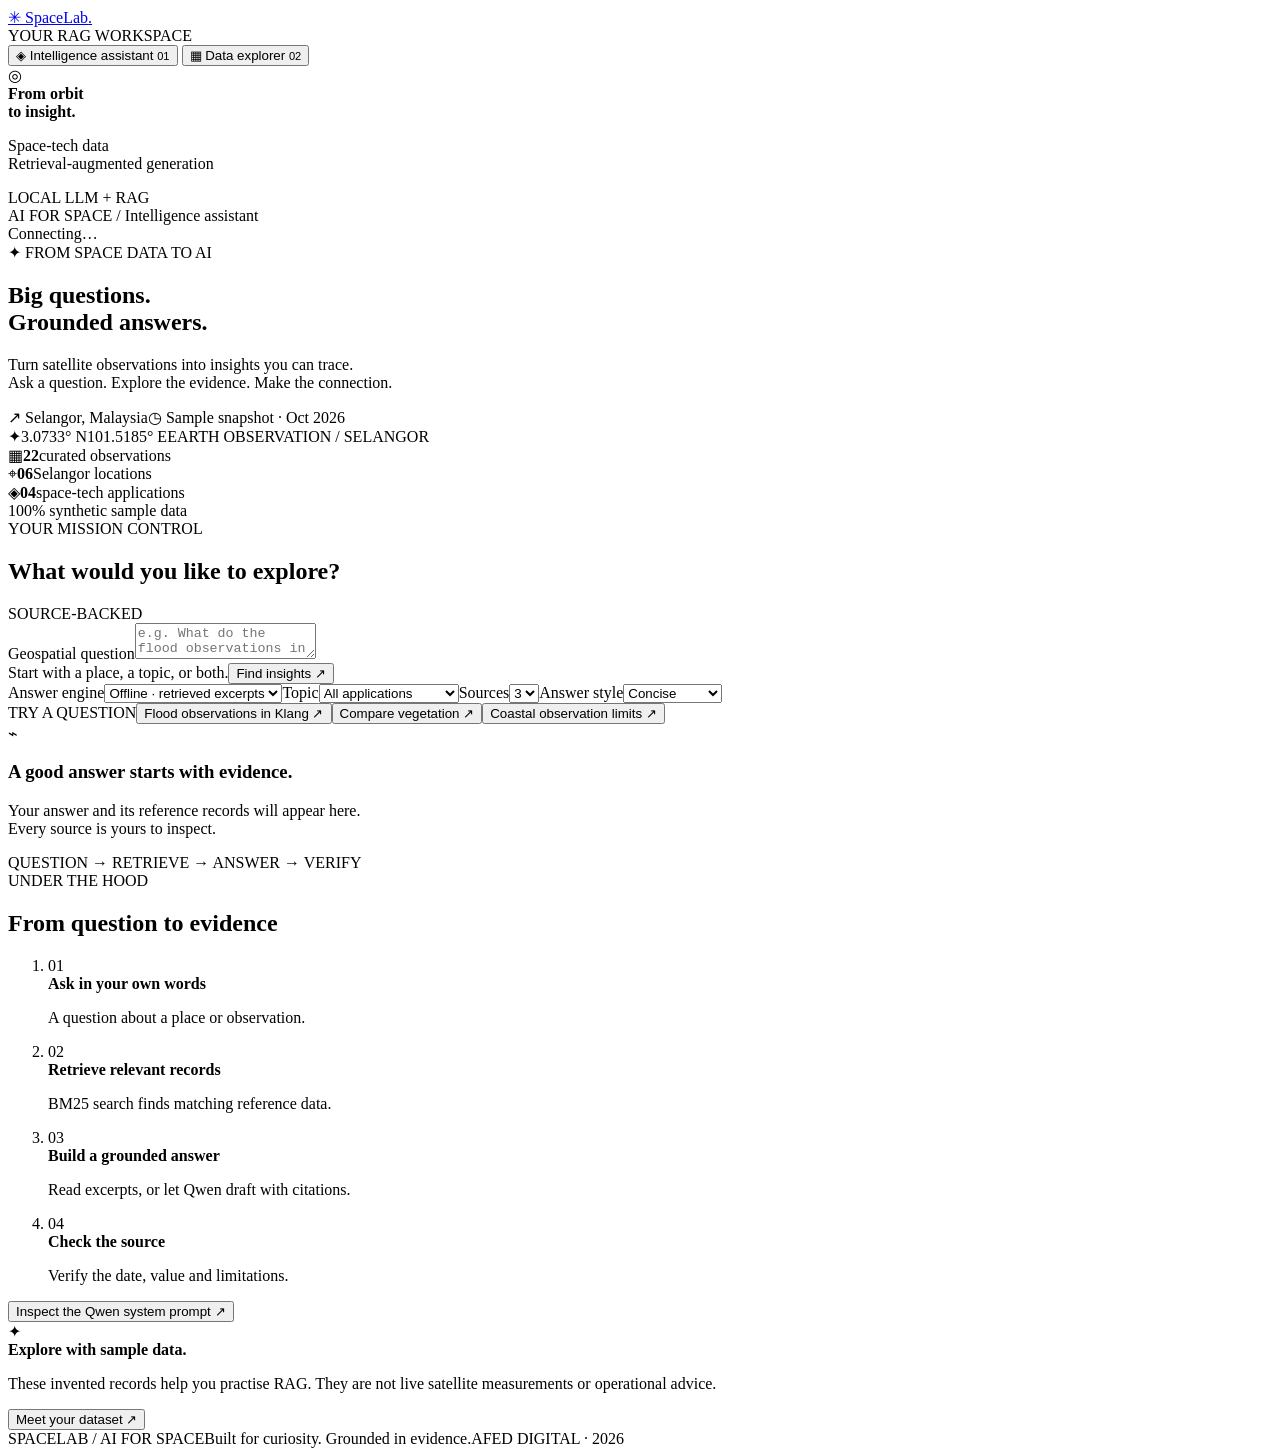
==== app/index.html @ c41305aa "refactor: remove workshop features from SpaceLab" ====
<!doctype html>
<html lang="en">
<head>
  <meta charset="utf-8"><meta name="viewport" content="width=device-width, initial-scale=1">
  <meta name="description" content="A space-tech geospatial intelligence RAG starter. Explore synthetic satellite records, retrieve evidence and build a source-backed answer.">
  <title>SpaceLab · From orbit to insight</title>
  <link rel="stylesheet" href="/styles.css"><script defer src="/app.js"></script>
</head>
<body>
  <aside class="sidebar">
    <a class="brand" href="/" aria-label="SpaceLab home"><span class="brand-mark">✳</span> SpaceLab<span class="brand-dot">.</span></a>
    <div class="workspace-label">YOUR RAG WORKSPACE</div>
    <nav aria-label="Workspace">
      <button class="nav-item active" data-view="assistant"><span>◈</span> Intelligence assistant <small>01</small></button>
      <button class="nav-item" data-view="explorer"><span>▦</span> Data explorer <small>02</small></button>
    </nav>
    <div class="sidebar-bottom"><div class="orbit-mini" aria-hidden="true">◎</div><strong>From orbit<br>to insight.</strong><p>Space-tech data<br>Retrieval-augmented generation</p><span class="tag">LOCAL LLM + RAG</span></div>
  </aside>
  <div class="main-shell">
    <header class="topbar"><span>AI FOR SPACE <span class="slash">/</span> <span id="breadcrumb">Intelligence assistant</span></span><div class="status"><span class="status-dot"></span><span id="connection">Connecting…</span></div></header>
    <main>
      <section id="view-assistant" class="view">
        <div class="hero">
          <div class="hero-copy"><div class="eyebrow"><span class="tiny-star">✦</span> FROM SPACE DATA TO AI</div><h1>Big questions.<br><span>Grounded answers.</span></h1><p>Turn satellite observations into insights you can trace.<br>Ask a question. Explore the evidence. Make the connection.</p><div class="hero-meta"><span>↗ Selangor, Malaysia</span><span>◷ Sample snapshot · Oct 2026</span></div></div>
          <div class="orbital-art" aria-hidden="true"><div class="orbit orbit-one"></div><div class="orbit orbit-two"></div><div class="planet"><div class="land land-one"></div><div class="land land-two"></div><div class="planet-grid"></div></div><span class="satellite">✦</span><span class="coordinate coord-one">3.0733° N</span><span class="coordinate coord-two">101.5185° E</span><span class="art-label">EARTH OBSERVATION / SELANGOR</span></div>
        </div>
        <div class="metrics"><div><span class="metric-icon">▦</span><strong class="record-count">22</strong><span>curated observations</span></div><div><span class="metric-icon">⌖</span><strong>06</strong><span>Selangor locations</span></div><div><span class="metric-icon">◈</span><strong>04</strong><span>space-tech applications</span></div><div><span class="synthetic-dot"></span><span>100% synthetic sample data</span></div></div>
        <div class="workbench">
          <div class="assistant-column"><section class="card ask-card"><div class="card-heading"><div><span class="eyebrow">YOUR MISSION CONTROL</span><h2>What would you like to explore?</h2></div><span class="tag pale">SOURCE-BACKED</span></div>
            <form id="question-form"><label for="question" class="sr-only">Geospatial question</label><textarea id="question" maxlength="1000" minlength="3" required placeholder="e.g. What do the flood observations in Klang show?"></textarea><div class="composer-footer"><span>Start with a place, a topic, or both.</span><button type="submit" class="primary" id="ask-button">Find insights <span>↗</span></button></div>
            <div class="settings"><label>Answer engine<select id="engine"><option value="offline">Offline · retrieved excerpts</option><option value="qwen">Qwen · local Ollama</option></select></label><label>Topic<select id="topic"><option value="all">All applications</option><option value="flood">Flood monitoring</option><option value="vegetation">Vegetation</option><option value="land-use">Land-use change</option><option value="coastal">Coastal observation</option></select></label><label>Sources<select id="source-count"><option>1</option><option selected>3</option><option>6</option></select></label><label>Answer style<select id="style"><option value="concise">Concise</option><option value="briefing">Field briefing</option></select></label></div></form>
            <div class="suggestions"><span>TRY A QUESTION</span><button data-query="What do the flood observations in Klang show?">Flood observations in Klang ↗</button><button data-query="Compare vegetation in Hulu Langat and Shah Alam.">Compare vegetation ↗</button><button data-query="What are the limitations of coastal observations?">Coastal observation limits ↗</button></div>
          </section>
          <section id="answer-panel" class="card answer-card" aria-live="polite"><div class="empty-answer"><span class="empty-icon">⌁</span><h3>A good answer starts with evidence.</h3><p>Your answer and its reference records will appear here.<br>Every source is yours to inspect.</p><span class="text-badge">QUESTION → RETRIEVE → ANSWER → VERIFY</span></div></section>
          </div>
          <aside class="right-column"><section class="card pipeline-card"><span class="eyebrow">UNDER THE HOOD</span><h2>From question to evidence</h2><ol class="pipeline"><li><span>01</span><div><strong>Ask in your own words</strong><p>A question about a place or observation.</p></div></li><li><span>02</span><div><strong>Retrieve relevant records</strong><p>BM25 search finds matching reference data.</p></div></li><li><span>03</span><div><strong>Build a grounded answer</strong><p>Read excerpts, or let Qwen draft with citations.</p></div></li><li><span>04</span><div><strong>Check the source</strong><p>Verify the date, value and limitations.</p></div></li></ol><button class="text-button" id="show-prompt">Inspect the Qwen system prompt ↗</button><pre id="prompt-content" hidden></pre></section><section class="dataset-note"><span>✦</span><div><strong>Explore with sample data.</strong><p>These invented records help you practise RAG. They are not live satellite measurements or operational advice.</p><button class="text-button" data-go="explorer">Meet your dataset ↗</button></div></section></aside>
        </div>
      </section>
      <section id="view-explorer" class="view" hidden><div class="page-title"><span class="eyebrow">KNOW YOUR EVIDENCE</span><h1>Explore the dataset.</h1><p>22 invented observations. Six places. Four ways to see our planet.</p></div><div class="toolbar"><label>Find records<input id="data-search" type="search" placeholder="Search places, sensors or themes"></label><label>Application<select id="data-theme"><option value="all">All applications</option><option value="flood">Flood</option><option value="vegetation">Vegetation</option><option value="land-use">Land-use</option><option value="coastal">Coastal</option></select></label><div class="download-links"><a href="/sample-data/observations.csv" download>CSV ↓</a><a href="/sample-data/observations.json" download>JSON ↓</a><a href="/sample-data/observations.geojson" download>GeoJSON ↓</a></div></div><div class="explorer-layout"><section class="card location-plot"><h2>Where the records live</h2><p>Schematic coordinate plot · no basemap · north is up</p><svg id="location-map" viewBox="0 0 500 480" role="img" aria-label="Schematic plot of six Selangor sample locations"></svg><p>Coordinates are approximate place references. All observations and measurement values are fictional.</p></section><section><div id="record-summary" class="muted" aria-live="polite"></div><div id="records-list" class="records-list"></div></section></div></section>
      <footer><span>SPACELAB / AI FOR SPACE</span><span>Built for curiosity. Grounded in evidence.</span><span>AFED DIGITAL · 2026</span></footer>
    </main>
  </div>
</body>
</html>
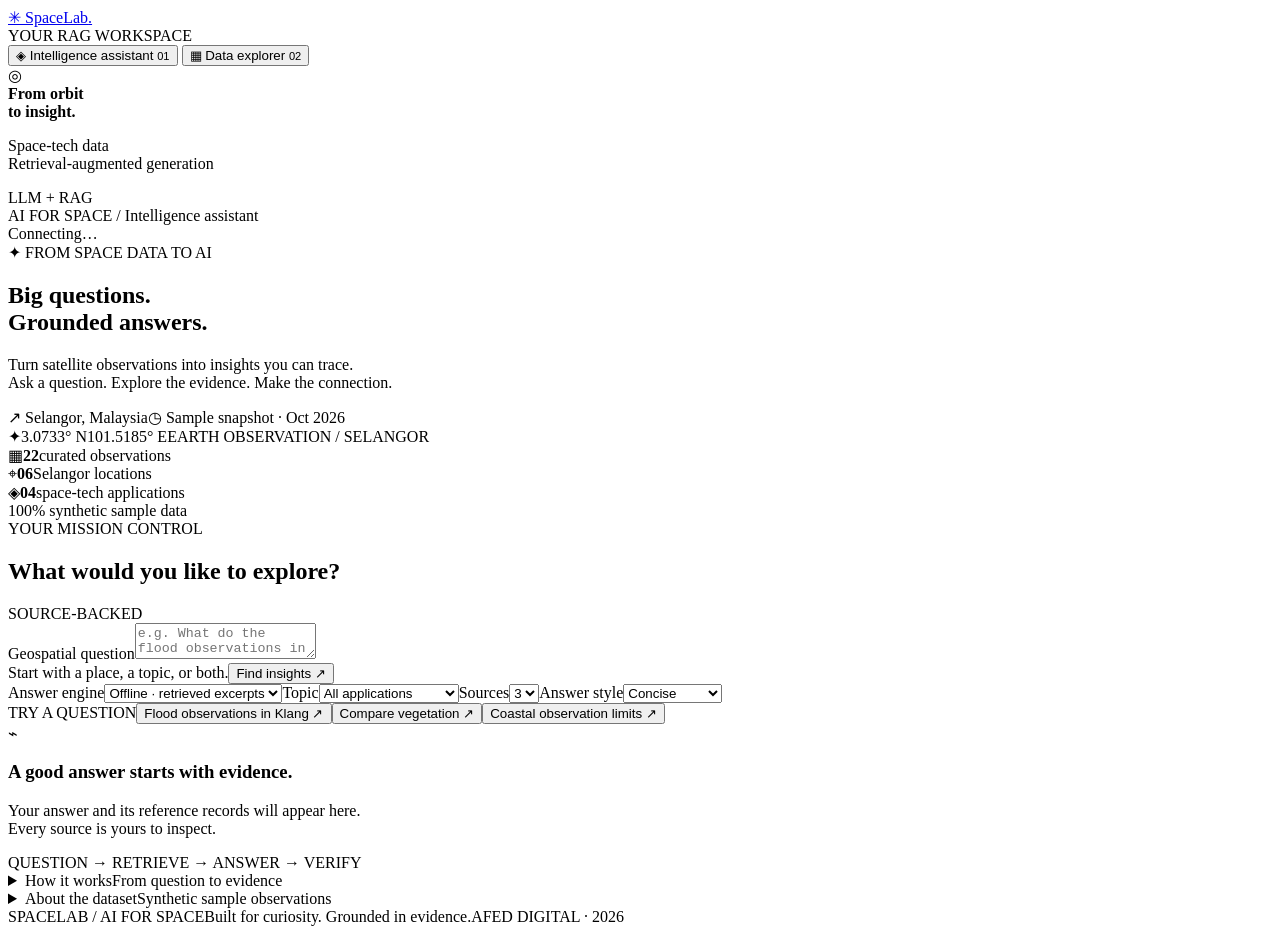
==== commit 98777e5b: "feat(ui): emphasize answers above clarification and references" ====
--- a/app/index.html
+++ b/app/index.html
@@ -14,7 +14,7 @@
       <button class="nav-item active" data-view="assistant"><span>◈</span> Intelligence assistant <small>01</small></button>
       <button class="nav-item" data-view="explorer"><span>▦</span> Data explorer <small>02</small></button>
     </nav>
-    <div class="sidebar-bottom"><div class="orbit-mini" aria-hidden="true">◎</div><strong>From orbit<br>to insight.</strong><p>Space-tech data<br>Retrieval-augmented generation</p><span class="tag">LOCAL LLM + RAG</span></div>
+    <div class="sidebar-bottom"><div class="orbit-mini" aria-hidden="true">◎</div><strong>From orbit<br>to insight.</strong><p>Space-tech data<br>Retrieval-augmented generation</p><span class="tag">LLM + RAG</span></div>
   </aside>
   <div class="main-shell">
     <header class="topbar"><span>AI FOR SPACE <span class="slash">/</span> <span id="breadcrumb">Intelligence assistant</span></span><div class="status"><span class="status-dot"></span><span id="connection">Connecting…</span></div></header>
@@ -28,12 +28,22 @@
         <div class="workbench">
           <div class="assistant-column"><section class="card ask-card"><div class="card-heading"><div><span class="eyebrow">YOUR MISSION CONTROL</span><h2>What would you like to explore?</h2></div><span class="tag pale">SOURCE-BACKED</span></div>
             <form id="question-form"><label for="question" class="sr-only">Geospatial question</label><textarea id="question" maxlength="1000" minlength="3" required placeholder="e.g. What do the flood observations in Klang show?"></textarea><div class="composer-footer"><span>Start with a place, a topic, or both.</span><button type="submit" class="primary" id="ask-button">Find insights <span>↗</span></button></div>
-            <div class="settings"><label>Answer engine<select id="engine"><option value="offline">Offline · retrieved excerpts</option><option value="qwen">Qwen · local Ollama</option></select></label><label>Topic<select id="topic"><option value="all">All applications</option><option value="flood">Flood monitoring</option><option value="vegetation">Vegetation</option><option value="land-use">Land-use change</option><option value="coastal">Coastal observation</option></select></label><label>Sources<select id="source-count"><option>1</option><option selected>3</option><option>6</option></select></label><label>Answer style<select id="style"><option value="concise">Concise</option><option value="briefing">Field briefing</option></select></label></div></form>
+            <div class="settings"><label>Answer engine<select id="engine"><option value="offline">Offline · retrieved excerpts</option><option value="qwen">AI · Ollama</option></select></label><label>Topic<select id="topic"><option value="all">All applications</option><option value="flood">Flood monitoring</option><option value="vegetation">Vegetation</option><option value="land-use">Land-use change</option><option value="coastal">Coastal observation</option></select></label><label>Sources<select id="source-count"><option>1</option><option selected>3</option><option>6</option></select></label><label>Answer style<select id="style"><option value="concise">Concise</option><option value="briefing">Field briefing</option></select></label></div></form>
             <div class="suggestions"><span>TRY A QUESTION</span><button data-query="What do the flood observations in Klang show?">Flood observations in Klang ↗</button><button data-query="Compare vegetation in Hulu Langat and Shah Alam.">Compare vegetation ↗</button><button data-query="What are the limitations of coastal observations?">Coastal observation limits ↗</button></div>
           </section>
           <section id="answer-panel" class="card answer-card" aria-live="polite"><div class="empty-answer"><span class="empty-icon">⌁</span><h3>A good answer starts with evidence.</h3><p>Your answer and its reference records will appear here.<br>Every source is yours to inspect.</p><span class="text-badge">QUESTION → RETRIEVE → ANSWER → VERIFY</span></div></section>
           </div>
-          <aside class="right-column"><section class="card pipeline-card"><span class="eyebrow">UNDER THE HOOD</span><h2>From question to evidence</h2><ol class="pipeline"><li><span>01</span><div><strong>Ask in your own words</strong><p>A question about a place or observation.</p></div></li><li><span>02</span><div><strong>Retrieve relevant records</strong><p>BM25 search finds matching reference data.</p></div></li><li><span>03</span><div><strong>Build a grounded answer</strong><p>Read excerpts, or let Qwen draft with citations.</p></div></li><li><span>04</span><div><strong>Check the source</strong><p>Verify the date, value and limitations.</p></div></li></ol><button class="text-button" id="show-prompt">Inspect the Qwen system prompt ↗</button><pre id="prompt-content" hidden></pre></section><section class="dataset-note"><span>✦</span><div><strong>Explore with sample data.</strong><p>These invented records help you practise RAG. They are not live satellite measurements or operational advice.</p><button class="text-button" data-go="explorer">Meet your dataset ↗</button></div></section></aside>
+          <aside class="right-column" aria-label="About the assistant">
+            <details class="card pipeline-card support-panel">
+              <summary><span>How it works</span><span class="detail-hint">From question to evidence</span></summary>
+              <ol class="pipeline"><li><span>01</span><div><strong>Ask in your own words</strong><p>A question about a place or observation.</p></div></li><li><span>02</span><div><strong>Retrieve relevant records</strong><p>BM25 search finds matching reference data.</p></div></li><li><span>03</span><div><strong>Build a grounded answer</strong><p>Read excerpts, or let the configured model draft with citations.</p></div></li><li><span>04</span><div><strong>Check the source</strong><p>Verify the date, value and limitations.</p></div></li></ol>
+              <button class="text-button" id="show-prompt">Inspect the AI system prompt ↗</button><pre id="prompt-content" hidden></pre>
+            </details>
+            <details class="card support-panel">
+              <summary><span>About the dataset</span><span class="detail-hint">Synthetic sample observations</span></summary>
+              <p class="muted">These invented records help you practise RAG. They are not live satellite measurements or operational advice.</p><button class="text-button" data-go="explorer">Meet your dataset ↗</button>
+            </details>
+          </aside>
         </div>
       </section>
       <section id="view-explorer" class="view" hidden><div class="page-title"><span class="eyebrow">KNOW YOUR EVIDENCE</span><h1>Explore the dataset.</h1><p>22 invented observations. Six places. Four ways to see our planet.</p></div><div class="toolbar"><label>Find records<input id="data-search" type="search" placeholder="Search places, sensors or themes"></label><label>Application<select id="data-theme"><option value="all">All applications</option><option value="flood">Flood</option><option value="vegetation">Vegetation</option><option value="land-use">Land-use</option><option value="coastal">Coastal</option></select></label><div class="download-links"><a href="/sample-data/observations.csv" download>CSV ↓</a><a href="/sample-data/observations.json" download>JSON ↓</a><a href="/sample-data/observations.geojson" download>GeoJSON ↓</a></div></div><div class="explorer-layout"><section class="card location-plot"><h2>Where the records live</h2><p>Schematic coordinate plot · no basemap · north is up</p><svg id="location-map" viewBox="0 0 500 480" role="img" aria-label="Schematic plot of six Selangor sample locations"></svg><p>Coordinates are approximate place references. All observations and measurement values are fictional.</p></section><section><div id="record-summary" class="muted" aria-live="polite"></div><div id="records-list" class="records-list"></div></section></div></section>
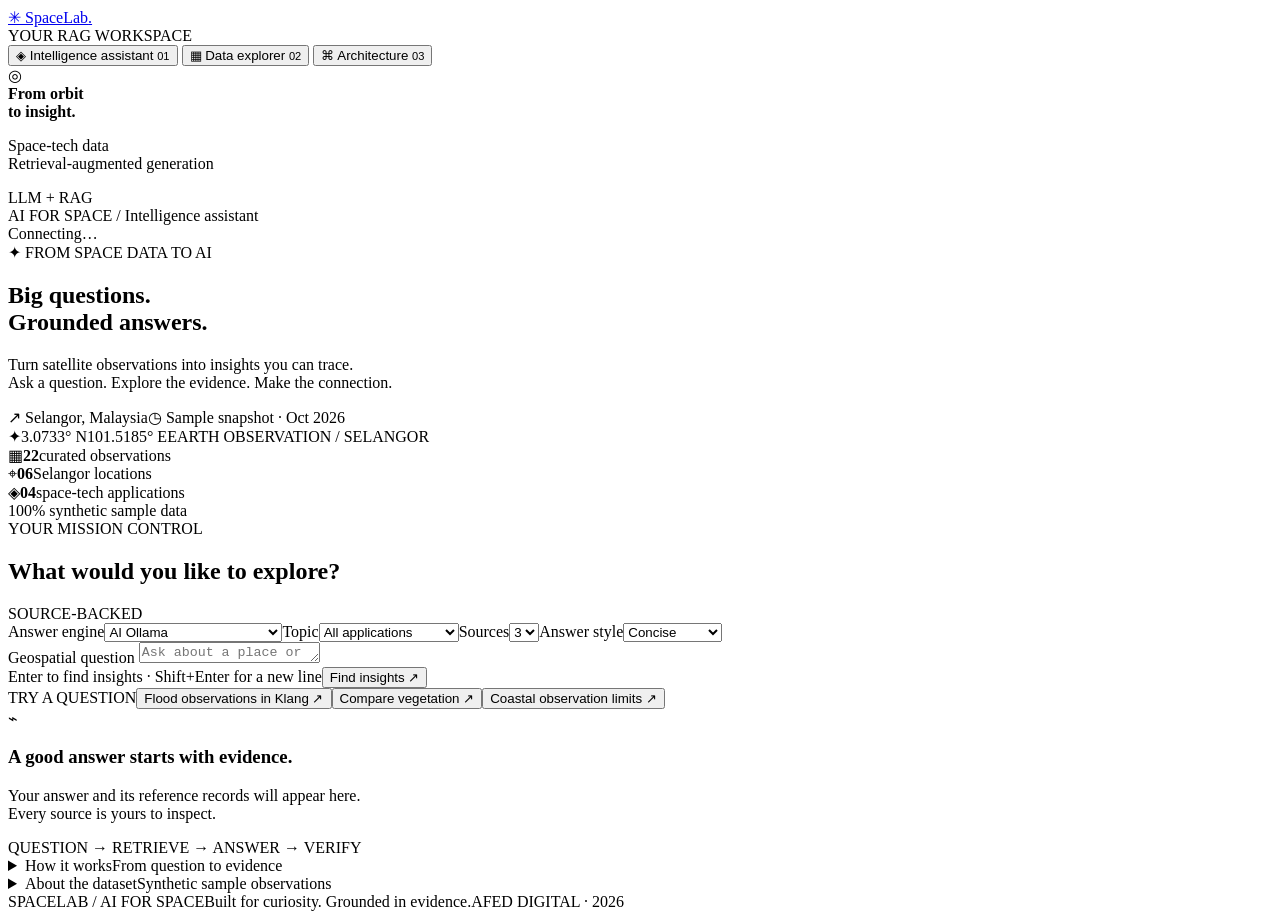
==== commit acd6e3ff: "feat(ui): add architecture diagrams and refine question composer" ====
--- a/app/index.html
+++ b/app/index.html
@@ -13,6 +13,7 @@
     <nav aria-label="Workspace">
       <button class="nav-item active" data-view="assistant"><span>◈</span> Intelligence assistant <small>01</small></button>
       <button class="nav-item" data-view="explorer"><span>▦</span> Data explorer <small>02</small></button>
+      <button class="nav-item" data-view="architecture"><span>⌘</span> Architecture <small>03</small></button>
     </nav>
     <div class="sidebar-bottom"><div class="orbit-mini" aria-hidden="true">◎</div><strong>From orbit<br>to insight.</strong><p>Space-tech data<br>Retrieval-augmented generation</p><span class="tag">LLM + RAG</span></div>
   </aside>
@@ -27,11 +28,17 @@
         <div class="metrics"><div><span class="metric-icon">▦</span><strong class="record-count">22</strong><span>curated observations</span></div><div><span class="metric-icon">⌖</span><strong>06</strong><span>Selangor locations</span></div><div><span class="metric-icon">◈</span><strong>04</strong><span>space-tech applications</span></div><div><span class="synthetic-dot"></span><span>100% synthetic sample data</span></div></div>
         <div class="workbench">
           <div class="assistant-column"><section class="card ask-card"><div class="card-heading"><div><span class="eyebrow">YOUR MISSION CONTROL</span><h2>What would you like to explore?</h2></div><span class="tag pale">SOURCE-BACKED</span></div>
-            <form id="question-form"><label for="question" class="sr-only">Geospatial question</label><textarea id="question" maxlength="1000" minlength="3" required placeholder="e.g. What do the flood observations in Klang show?"></textarea><div class="composer-footer"><span>Start with a place, a topic, or both.</span><button type="submit" class="primary" id="ask-button">Find insights <span>↗</span></button></div>
-            <div class="settings"><label>Answer engine<select id="engine"><option value="offline">Offline · retrieved excerpts</option><option value="qwen">AI · Ollama</option></select></label><label>Topic<select id="topic"><option value="all">All applications</option><option value="flood">Flood monitoring</option><option value="vegetation">Vegetation</option><option value="land-use">Land-use change</option><option value="coastal">Coastal observation</option></select></label><label>Sources<select id="source-count"><option>1</option><option selected>3</option><option>6</option></select></label><label>Answer style<select id="style"><option value="concise">Concise</option><option value="briefing">Field briefing</option></select></label></div></form>
+            <form id="question-form">
+              <div class="settings"><label>Answer engine<select id="engine"><option value="qwen" selected>AI Ollama</option><option value="offline">Offline · retrieved excerpts</option></select></label><label>Topic<select id="topic"><option value="all">All applications</option><option value="flood">Flood monitoring</option><option value="vegetation">Vegetation</option><option value="land-use">Land-use change</option><option value="coastal">Coastal observation</option></select></label><label>Sources<select id="source-count"><option>1</option><option selected>3</option><option>6</option></select></label><label>Answer style<select id="style"><option value="concise">Concise</option><option value="briefing">Field briefing</option></select></label></div>
+              <div class="question-composer">
+                <label for="question" class="sr-only">Geospatial question</label>
+                <textarea id="question" rows="1" maxlength="1000" minlength="3" required aria-describedby="question-hint" placeholder="Ask about a place or observation…"></textarea>
+                <div class="composer-footer"><span id="question-hint">Enter to find insights · Shift+Enter for a new line</span><button type="submit" class="primary" id="ask-button">Find insights <span>↗</span></button></div>
+              </div>
+            </form>
             <div class="suggestions"><span>TRY A QUESTION</span><button data-query="What do the flood observations in Klang show?">Flood observations in Klang ↗</button><button data-query="Compare vegetation in Hulu Langat and Shah Alam.">Compare vegetation ↗</button><button data-query="What are the limitations of coastal observations?">Coastal observation limits ↗</button></div>
           </section>
-          <section id="answer-panel" class="card answer-card" aria-live="polite"><div class="empty-answer"><span class="empty-icon">⌁</span><h3>A good answer starts with evidence.</h3><p>Your answer and its reference records will appear here.<br>Every source is yours to inspect.</p><span class="text-badge">QUESTION → RETRIEVE → ANSWER → VERIFY</span></div></section>
+          <section id="answer-panel" class="card answer-card" tabindex="-1" aria-label="Assistant response" aria-live="polite"><div class="empty-answer"><span class="empty-icon">⌁</span><h3>A good answer starts with evidence.</h3><p>Your answer and its reference records will appear here.<br>Every source is yours to inspect.</p><span class="text-badge">QUESTION → RETRIEVE → ANSWER → VERIFY</span></div></section>
           </div>
           <aside class="right-column" aria-label="About the assistant">
             <details class="card pipeline-card support-panel">
@@ -47,6 +54,25 @@
         </div>
       </section>
       <section id="view-explorer" class="view" hidden><div class="page-title"><span class="eyebrow">KNOW YOUR EVIDENCE</span><h1>Explore the dataset.</h1><p>22 invented observations. Six places. Four ways to see our planet.</p></div><div class="toolbar"><label>Find records<input id="data-search" type="search" placeholder="Search places, sensors or themes"></label><label>Application<select id="data-theme"><option value="all">All applications</option><option value="flood">Flood</option><option value="vegetation">Vegetation</option><option value="land-use">Land-use</option><option value="coastal">Coastal</option></select></label><div class="download-links"><a href="/sample-data/observations.csv" download>CSV ↓</a><a href="/sample-data/observations.json" download>JSON ↓</a><a href="/sample-data/observations.geojson" download>GeoJSON ↓</a></div></div><div class="explorer-layout"><section class="card location-plot"><h2>Where the records live</h2><p>Schematic coordinate plot · no basemap · north is up</p><svg id="location-map" viewBox="0 0 500 480" role="img" aria-label="Schematic plot of six Selangor sample locations"></svg><p>Coordinates are approximate place references. All observations and measurement values are fictional.</p></section><section><div id="record-summary" class="muted" aria-live="polite"></div><div id="records-list" class="records-list"></div></section></div></section>
+      <section id="view-architecture" class="view" hidden>
+        <div class="page-title"><span class="eyebrow">INSIDE SPACELAB</span><h1>The system behind the answer.</h1><p>Explore the project architecture, then follow a question through retrieval, generation and verification.</p></div>
+        <div class="architecture-overview">
+          <div><span class="tag pale">01 · SYSTEM ARCHITECTURE</span><p>Components, deployment options and data connections.</p></div>
+          <div><span class="tag pale">02 · PROCESS FLOW</span><p>Decisions, model calls and fallback behaviour.</p></div>
+        </div>
+        <section class="card diagram-card" aria-labelledby="architecture-heading">
+          <div class="diagram-heading"><div><span class="eyebrow">01 / HOW THE COMPONENTS CONNECT</span><h2 id="architecture-heading">System architecture</h2></div><a class="text-button" href="/diagrams/architecture.svg" download="spacelab-architecture.svg">Download SVG ↓</a></div>
+          <p class="muted">One browser app and a shared Python backend. Serve it locally or on Heroku; connect a model only when AI generation is needed.</p>
+          <figure class="diagram-figure"><div class="diagram-scroll" tabindex="0" role="region" aria-label="System architecture diagram; scroll horizontally on smaller screens"><img src="/diagrams/architecture.svg" width="1100" height="1140" alt="Browser connects to a local server or Heroku Gunicorn, then shared Python routes and BM25 retrieval over bundled synthetic records. Answers come from excerpts or an optional Ollama service, and return with references for verification."></div><figcaption>Solid arrows show data connections. Dashed arrows show the optional AI path and fallback. The two application hosts are alternatives.</figcaption></figure>
+          <div class="architecture-notes"><div><h3>Prepared knowledge base</h3><p>The generator creates JSON, CSV and GeoJSON. The backend loads the JSON records into memory at startup; changes require an app restart or redeployment.</p></div><div><h3>Model connection</h3><p>The Python backend calls the configured Ollama-compatible service. Local Ollama works for local development; Heroku needs a reachable hosted endpoint. Model credentials stay on the backend.</p></div><div><h3>Retrieval approach</h3><p>This implementation uses lexical BM25 ranking with place and topic constraints. It does not train a model, generate embeddings or use a vector database.</p></div></div>
+        </section>
+        <section class="card diagram-card" aria-labelledby="flow-heading">
+          <div class="diagram-heading"><div><span class="eyebrow">02 / FROM QUESTION TO RESPONSE</span><h2 id="flow-heading">Process flow</h2></div><a class="text-button" href="/diagrams/process-flow.svg" download="spacelab-process-flow.svg">Download SVG ↓</a></div>
+          <p class="muted">Trace the actual request path, including validation errors, insufficient evidence and model fallback.</p>
+          <figure class="diagram-figure"><div class="diagram-scroll" tabindex="0" role="region" aria-label="Process flow diagram; scroll horizontally on smaller screens"><img src="/diagrams/process-flow.svg" width="1200" height="1490" alt="Question submission, input validation and BM25 retrieval lead to an evidence check. Missing evidence or live-data requests skip AI. Excerpt mode returns source text; AI mode calls Ollama and validates citation IDs, falling back to excerpts on error. The browser displays the response for human verification and optional download."></div><figcaption>Green diamonds are decisions. Amber boxes show errors, insufficient evidence or fallback. Retrieval always happens before a model call.</figcaption></figure>
+          <div class="architecture-notes"><div><h3>Evidence before generation</h3><p>No matching sources, or a request for live conditions or predictions, produces an insufficient-evidence response without calling the model.</p></div><div><h3>Transparent fallback</h3><p>Model errors, timeout errors, empty answers or failed citation checks use retrieved excerpts instead. The response reports the actual mode and includes a notice.</p></div><div><h3>Human verification</h3><p>Citation checks validate source IDs, not factual entailment. A person still needs to compare each claim with the source record, date, value and limitations.</p></div></div>
+        </section>
+      </section>
       <footer><span>SPACELAB / AI FOR SPACE</span><span>Built for curiosity. Grounded in evidence.</span><span>AFED DIGITAL · 2026</span></footer>
     </main>
   </div>
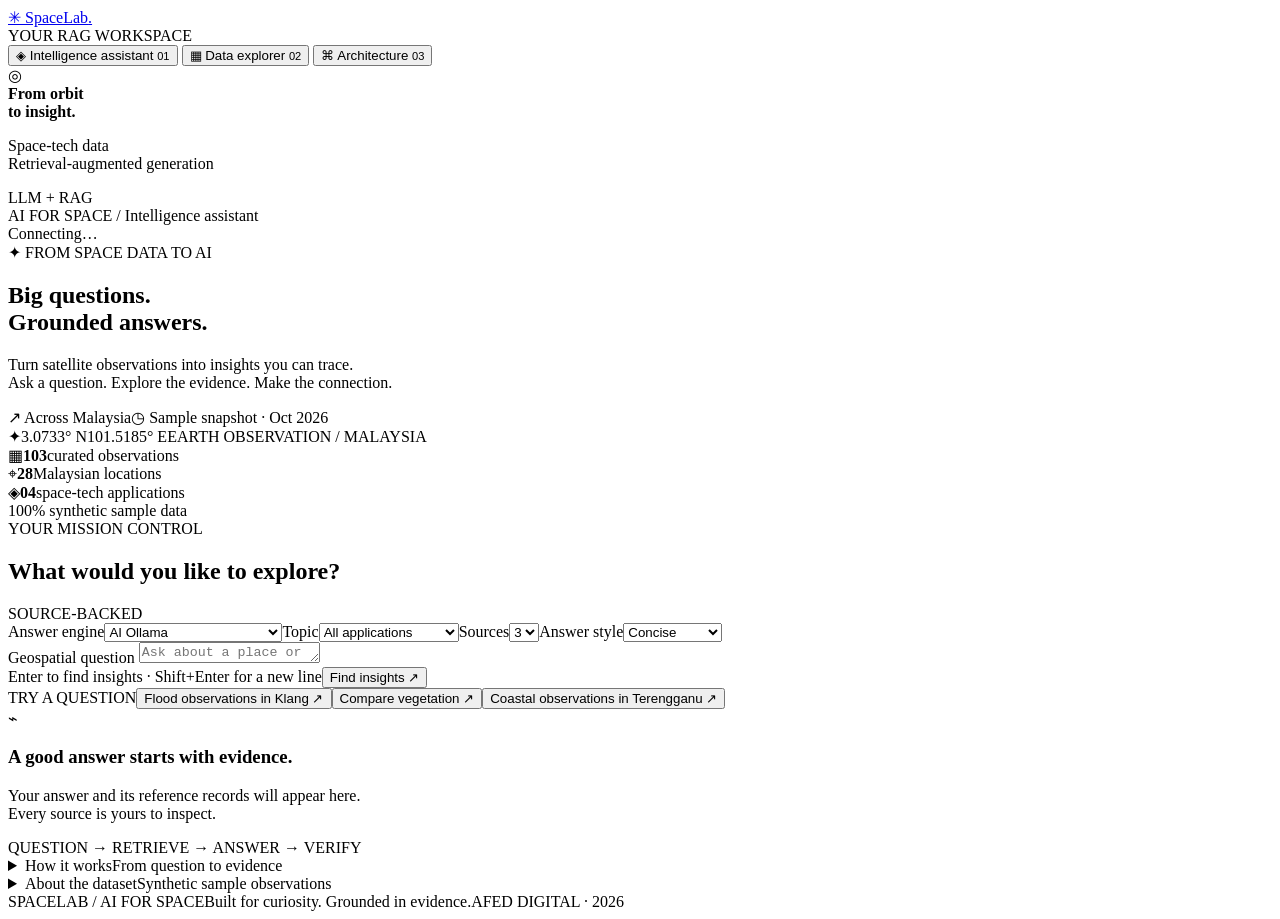
==== commit 29d70b7f: "feat: expand Malaysia dataset and move citations below answers Generate 103 synthetic observations a" ====
--- a/app/index.html
+++ b/app/index.html
@@ -22,10 +22,10 @@
     <main>
       <section id="view-assistant" class="view">
         <div class="hero">
-          <div class="hero-copy"><div class="eyebrow"><span class="tiny-star">✦</span> FROM SPACE DATA TO AI</div><h1>Big questions.<br><span>Grounded answers.</span></h1><p>Turn satellite observations into insights you can trace.<br>Ask a question. Explore the evidence. Make the connection.</p><div class="hero-meta"><span>↗ Selangor, Malaysia</span><span>◷ Sample snapshot · Oct 2026</span></div></div>
-          <div class="orbital-art" aria-hidden="true"><div class="orbit orbit-one"></div><div class="orbit orbit-two"></div><div class="planet"><div class="land land-one"></div><div class="land land-two"></div><div class="planet-grid"></div></div><span class="satellite">✦</span><span class="coordinate coord-one">3.0733° N</span><span class="coordinate coord-two">101.5185° E</span><span class="art-label">EARTH OBSERVATION / SELANGOR</span></div>
+          <div class="hero-copy"><div class="eyebrow"><span class="tiny-star">✦</span> FROM SPACE DATA TO AI</div><h1>Big questions.<br><span>Grounded answers.</span></h1><p>Turn satellite observations into insights you can trace.<br>Ask a question. Explore the evidence. Make the connection.</p><div class="hero-meta"><span>↗ Across Malaysia</span><span>◷ Sample snapshot · Oct 2026</span></div></div>
+          <div class="orbital-art" aria-hidden="true"><div class="orbit orbit-one"></div><div class="orbit orbit-two"></div><div class="planet"><div class="land land-one"></div><div class="land land-two"></div><div class="planet-grid"></div></div><span class="satellite">✦</span><span class="coordinate coord-one">3.0733° N</span><span class="coordinate coord-two">101.5185° E</span><span class="art-label">EARTH OBSERVATION / MALAYSIA</span></div>
         </div>
-        <div class="metrics"><div><span class="metric-icon">▦</span><strong class="record-count">22</strong><span>curated observations</span></div><div><span class="metric-icon">⌖</span><strong>06</strong><span>Selangor locations</span></div><div><span class="metric-icon">◈</span><strong>04</strong><span>space-tech applications</span></div><div><span class="synthetic-dot"></span><span>100% synthetic sample data</span></div></div>
+        <div class="metrics"><div><span class="metric-icon">▦</span><strong class="record-count">103</strong><span>curated observations</span></div><div><span class="metric-icon">⌖</span><strong class="location-count">28</strong><span>Malaysian locations</span></div><div><span class="metric-icon">◈</span><strong>04</strong><span>space-tech applications</span></div><div><span class="synthetic-dot"></span><span>100% synthetic sample data</span></div></div>
         <div class="workbench">
           <div class="assistant-column"><section class="card ask-card"><div class="card-heading"><div><span class="eyebrow">YOUR MISSION CONTROL</span><h2>What would you like to explore?</h2></div><span class="tag pale">SOURCE-BACKED</span></div>
             <form id="question-form">
@@ -36,7 +36,7 @@
                 <div class="composer-footer"><span id="question-hint">Enter to find insights · Shift+Enter for a new line</span><button type="submit" class="primary" id="ask-button">Find insights <span>↗</span></button></div>
               </div>
             </form>
-            <div class="suggestions"><span>TRY A QUESTION</span><button data-query="What do the flood observations in Klang show?">Flood observations in Klang ↗</button><button data-query="Compare vegetation in Hulu Langat and Shah Alam.">Compare vegetation ↗</button><button data-query="What are the limitations of coastal observations?">Coastal observation limits ↗</button></div>
+            <div class="suggestions"><span>TRY A QUESTION</span><button data-query="What do the flood observations in Klang show?">Flood observations in Klang ↗</button><button data-query="Compare vegetation in Kuching and Kota Kinabalu.">Compare vegetation ↗</button><button data-query="What do coastal observations show in Terengganu?">Coastal observations in Terengganu ↗</button></div>
           </section>
           <section id="answer-panel" class="card answer-card" tabindex="-1" aria-label="Assistant response" aria-live="polite"><div class="empty-answer"><span class="empty-icon">⌁</span><h3>A good answer starts with evidence.</h3><p>Your answer and its reference records will appear here.<br>Every source is yours to inspect.</p><span class="text-badge">QUESTION → RETRIEVE → ANSWER → VERIFY</span></div></section>
           </div>
@@ -53,25 +53,39 @@
           </aside>
         </div>
       </section>
-      <section id="view-explorer" class="view" hidden><div class="page-title"><span class="eyebrow">KNOW YOUR EVIDENCE</span><h1>Explore the dataset.</h1><p>22 invented observations. Six places. Four ways to see our planet.</p></div><div class="toolbar"><label>Find records<input id="data-search" type="search" placeholder="Search places, sensors or themes"></label><label>Application<select id="data-theme"><option value="all">All applications</option><option value="flood">Flood</option><option value="vegetation">Vegetation</option><option value="land-use">Land-use</option><option value="coastal">Coastal</option></select></label><div class="download-links"><a href="/sample-data/observations.csv" download>CSV ↓</a><a href="/sample-data/observations.json" download>JSON ↓</a><a href="/sample-data/observations.geojson" download>GeoJSON ↓</a></div></div><div class="explorer-layout"><section class="card location-plot"><h2>Where the records live</h2><p>Schematic coordinate plot · no basemap · north is up</p><svg id="location-map" viewBox="0 0 500 480" role="img" aria-label="Schematic plot of six Selangor sample locations"></svg><p>Coordinates are approximate place references. All observations and measurement values are fictional.</p></section><section><div id="record-summary" class="muted" aria-live="polite"></div><div id="records-list" class="records-list"></div></section></div></section>
+      <section id="view-explorer" class="view" hidden><div class="page-title"><span class="eyebrow">KNOW YOUR EVIDENCE</span><h1>Explore the dataset.</h1><p><span class="record-count">103</span> invented observations. <span class="location-count">28</span> places across Malaysia. Four ways to see our planet.</p></div><div class="toolbar"><label>Find records<input id="data-search" type="search" placeholder="Search places, sensors or themes"></label><label>Application<select id="data-theme"><option value="all">All applications</option><option value="flood">Flood</option><option value="vegetation">Vegetation</option><option value="land-use">Land-use</option><option value="coastal">Coastal</option></select></label><div class="download-links"><a href="/sample-data/observations.csv" download>CSV ↓</a><a href="/sample-data/observations.json" download>JSON ↓</a><a href="/sample-data/observations.geojson" download>GeoJSON ↓</a></div></div><div class="explorer-layout"><section class="card location-plot"><h2>Where the records live</h2><p>Schematic coordinate plots · no basemap · north is up. Hover or focus a point for its place name.</p><svg id="location-map" viewBox="0 0 500 480" role="img" aria-label="Schematic plot of sample locations across Malaysia"></svg><p>Coordinates are approximate place references. All observations and measurement values are fictional.</p></section><section><div id="record-summary" class="muted" aria-live="polite"></div><div id="records-list" class="records-list"></div></section></div></section>
       <section id="view-architecture" class="view" hidden>
         <div class="page-title"><span class="eyebrow">INSIDE SPACELAB</span><h1>The system behind the answer.</h1><p>Explore the project architecture, then follow a question through retrieval, generation and verification.</p></div>
         <div class="architecture-overview">
-          <div><span class="tag pale">01 · SYSTEM ARCHITECTURE</span><p>Components, deployment options and data connections.</p></div>
-          <div><span class="tag pale">02 · PROCESS FLOW</span><p>Decisions, model calls and fallback behaviour.</p></div>
+          <button type="button" class="architecture-shortcut" data-architecture-target="architecture-system" aria-controls="architecture-system"><span class="tag pale">01 · SYSTEM ARCHITECTURE</span><span class="architecture-shortcut-description">Components, deployment options and data connections.</span></button>
+          <button type="button" class="architecture-shortcut" data-architecture-target="architecture-process" aria-controls="architecture-process"><span class="tag pale">02 · PROCESS FLOW</span><span class="architecture-shortcut-description">Decisions, model calls and fallback behaviour.</span></button>
+          <button type="button" class="architecture-shortcut" data-architecture-target="architecture-plain-language" aria-controls="architecture-plain-language"><span class="tag pale">03 · PLAIN-LANGUAGE GUIDE</span><span class="architecture-shortcut-description">The same journey, explained for everyone.</span></button>
         </div>
-        <section class="card diagram-card" aria-labelledby="architecture-heading">
-          <div class="diagram-heading"><div><span class="eyebrow">01 / HOW THE COMPONENTS CONNECT</span><h2 id="architecture-heading">System architecture</h2></div><a class="text-button" href="/diagrams/architecture.svg" download="spacelab-architecture.svg">Download SVG ↓</a></div>
+        <details id="architecture-system" class="card diagram-card architecture-section" aria-labelledby="architecture-heading" open>
+          <summary class="diagram-summary"><h2 id="architecture-heading"><span class="diagram-summary-copy"><span class="eyebrow">01 / HOW THE COMPONENTS CONNECT</span><span class="diagram-summary-title">System architecture</span></span><span class="diagram-toggle" aria-hidden="true"></span></h2></summary>
+          <div class="diagram-content"><div class="diagram-download"><a class="text-button" href="/diagrams/architecture.svg" download="spacelab-architecture.svg">Download SVG ↓</a></div>
           <p class="muted">One browser app and a shared Python backend. Serve it locally or on Heroku; connect a model only when AI generation is needed.</p>
           <figure class="diagram-figure"><div class="diagram-scroll" tabindex="0" role="region" aria-label="System architecture diagram; scroll horizontally on smaller screens"><img src="/diagrams/architecture.svg" width="1100" height="1140" alt="Browser connects to a local server or Heroku Gunicorn, then shared Python routes and BM25 retrieval over bundled synthetic records. Answers come from excerpts or an optional Ollama service, and return with references for verification."></div><figcaption>Solid arrows show data connections. Dashed arrows show the optional AI path and fallback. The two application hosts are alternatives.</figcaption></figure>
-          <div class="architecture-notes"><div><h3>Prepared knowledge base</h3><p>The generator creates JSON, CSV and GeoJSON. The backend loads the JSON records into memory at startup; changes require an app restart or redeployment.</p></div><div><h3>Model connection</h3><p>The Python backend calls the configured Ollama-compatible service. Local Ollama works for local development; Heroku needs a reachable hosted endpoint. Model credentials stay on the backend.</p></div><div><h3>Retrieval approach</h3><p>This implementation uses lexical BM25 ranking with place and topic constraints. It does not train a model, generate embeddings or use a vector database.</p></div></div>
-        </section>
-        <section class="card diagram-card" aria-labelledby="flow-heading">
-          <div class="diagram-heading"><div><span class="eyebrow">02 / FROM QUESTION TO RESPONSE</span><h2 id="flow-heading">Process flow</h2></div><a class="text-button" href="/diagrams/process-flow.svg" download="spacelab-process-flow.svg">Download SVG ↓</a></div>
+          <div class="architecture-notes"><div><h3>Prepared knowledge base</h3><p>The generator creates JSON, CSV and GeoJSON. The backend loads the JSON records into memory at startup; changes require an app restart or redeployment.</p></div><div><h3>Model connection</h3><p>The Python backend calls the configured Ollama-compatible service. Local Ollama works for local development; Heroku needs a reachable hosted endpoint. Model credentials stay on the backend.</p></div><div><h3>Retrieval approach</h3><p>This implementation uses lexical BM25 ranking with place and topic constraints. It does not train a model, generate embeddings or use a vector database.</p><p><a class="text-button" href="https://www.elastic.co/blog/practical-bm25-part-2-the-bm25-algorithm-and-its-variables" target="_blank" rel="noopener noreferrer">Explore BM25: scoring and its variables ↗</a></p><p><a class="text-button" href="https://nlp.stanford.edu/IR-book/html/htmledition/okapi-bm25-a-non-binary-model-1.html" target="_blank" rel="noopener noreferrer">Read the Stanford information retrieval chapter ↗</a></p></div></div>
+          <details class="bm25-explainer"><summary>What does BM25 do in this project?</summary><p>BM25 ranks records by how well their words match your question. It weighs how distinctive a word is across the candidate records, limits the benefit of repeating it, and adjusts for record length. A higher score means a stronger text match, not greater factual confidence.</p><p>Here, place and topic filters narrow the candidate records first. The code then uses <code>k1 = 1.5</code> and <code>b = 0.75</code> and returns the top matches. BM25 is the search step; the LLM is the optional writing step.</p></details>
+          </div>
+        </details>
+        <details id="architecture-process" class="card diagram-card architecture-section" aria-labelledby="flow-heading">
+          <summary class="diagram-summary"><h2 id="flow-heading"><span class="diagram-summary-copy"><span class="eyebrow">02 / FROM QUESTION TO RESPONSE</span><span class="diagram-summary-title">Process flow</span></span><span class="diagram-toggle" aria-hidden="true"></span></h2></summary>
+          <div class="diagram-content"><div class="diagram-download"><a class="text-button" href="/diagrams/process-flow.svg" download="spacelab-process-flow.svg">Download SVG ↓</a></div>
           <p class="muted">Trace the actual request path, including validation errors, insufficient evidence and model fallback.</p>
           <figure class="diagram-figure"><div class="diagram-scroll" tabindex="0" role="region" aria-label="Process flow diagram; scroll horizontally on smaller screens"><img src="/diagrams/process-flow.svg" width="1200" height="1490" alt="Question submission, input validation and BM25 retrieval lead to an evidence check. Missing evidence or live-data requests skip AI. Excerpt mode returns source text; AI mode calls Ollama and validates citation IDs, falling back to excerpts on error. The browser displays the response for human verification and optional download."></div><figcaption>Green diamonds are decisions. Amber boxes show errors, insufficient evidence or fallback. Retrieval always happens before a model call.</figcaption></figure>
           <div class="architecture-notes"><div><h3>Evidence before generation</h3><p>No matching sources, or a request for live conditions or predictions, produces an insufficient-evidence response without calling the model.</p></div><div><h3>Transparent fallback</h3><p>Model errors, timeout errors, empty answers or failed citation checks use retrieved excerpts instead. The response reports the actual mode and includes a notice.</p></div><div><h3>Human verification</h3><p>Citation checks validate source IDs, not factual entailment. A person still needs to compare each claim with the source record, date, value and limitations.</p></div></div>
-        </section>
+          </div>
+        </details>
+        <details id="architecture-plain-language" class="card diagram-card architecture-section" aria-labelledby="plain-language-heading">
+          <summary class="diagram-summary"><h2 id="plain-language-heading"><span class="diagram-summary-copy"><span class="eyebrow">03 / NO CODING KNOWLEDGE NEEDED</span><span class="diagram-summary-title">From your question to a grounded answer</span></span><span class="diagram-toggle" aria-hidden="true"></span></h2></summary>
+          <div class="diagram-content"><div class="diagram-download"><a class="text-button" href="/diagrams/plain-language-flow.svg" download="spacelab-plain-language-flow.svg">Download SVG ↓</a></div>
+          <p class="muted">Think of the assistant as a team: a front desk receives your question, a researcher finds evidence, and a writer helps explain it.</p>
+          <figure class="diagram-figure"><div class="diagram-scroll" tabindex="0" role="region" aria-label="Plain-language process diagram; scroll horizontally on smaller screens"><img src="/diagrams/plain-language-flow.svg" width="1100" height="1060" alt="Your prompt enters the assistant interface. The RAG server finds relevant records in the dataset. An LLM such as Gemma or Qwen, reached through Ollama, writes from those records, or offline mode shows excerpts with no generated analysis. The response includes references for you to verify."></div><figcaption>The LLM is the AI writer reached through Ollama, not a separate step before search. The RAG service finds the evidence first, then passes it to the model. This project uses a JSON dataset rather than a separate database.</figcaption></figure>
+          <div class="architecture-notes"><div><h3>RAG = find, then explain</h3><p>Retrieval-augmented generation means finding relevant reference material and giving it to an AI model to help write an answer. The model is not being trained on your question.</p></div><div><h3>Ollama and the model</h3><p>Ollama provides access to the model. Gemma or Qwen is the LLM that produces the words, depending on the model configured and available on your endpoint.</p></div><div><h3>Offline has limits</h3><p>Offline mode retrieves and displays source excerpts. It does not generate a new explanation with an LLM. Neither mode can fill gaps in the synthetic dataset with verified facts.</p></div></div>
+          </div>
+        </details>
       </section>
       <footer><span>SPACELAB / AI FOR SPACE</span><span>Built for curiosity. Grounded in evidence.</span><span>AFED DIGITAL · 2026</span></footer>
     </main>
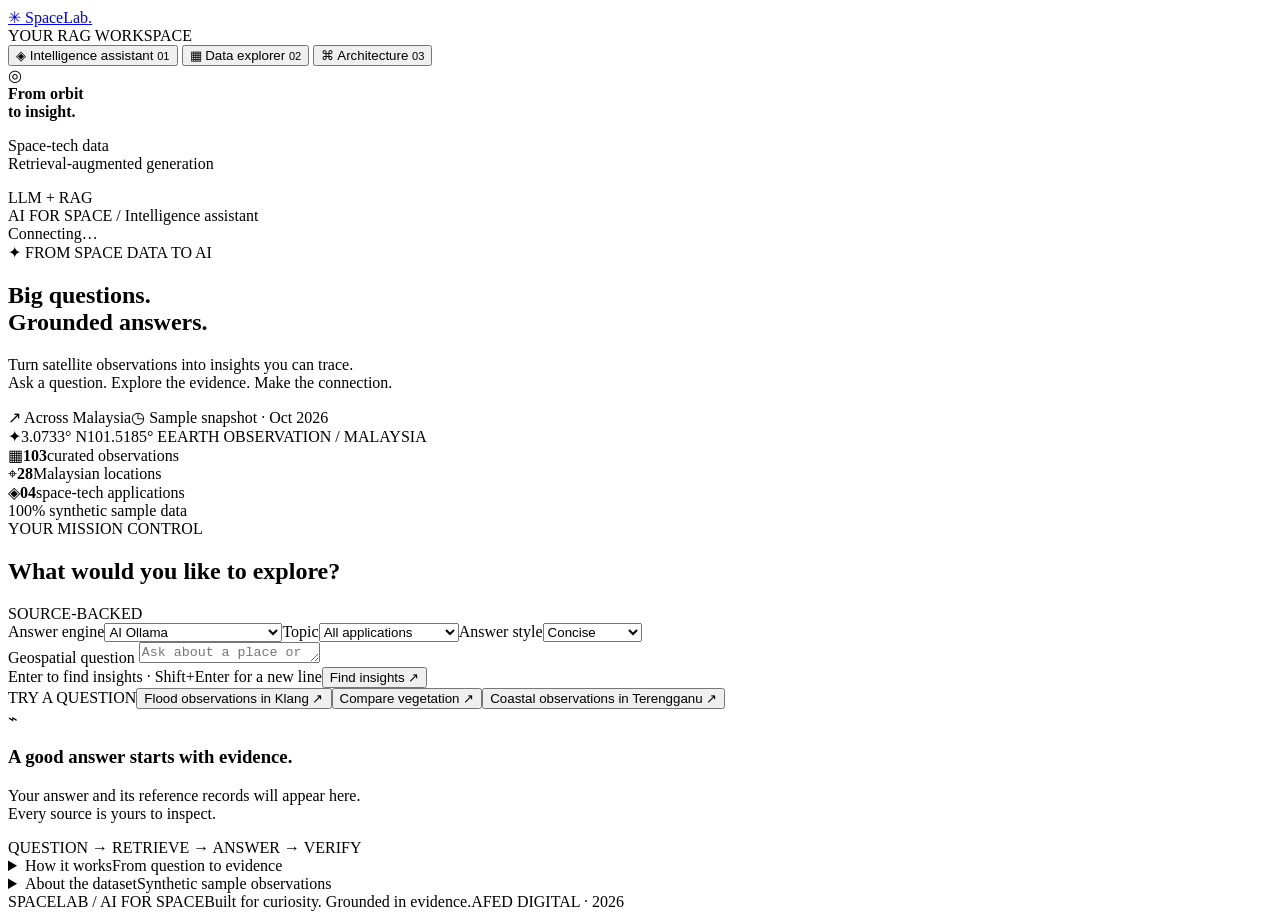
==== commit ac90d0ef: "feat: rank full datasets and remove fixed source limits Compute rankings and complete listings from " ====
--- a/app/index.html
+++ b/app/index.html
@@ -29,7 +29,7 @@
         <div class="workbench">
           <div class="assistant-column"><section class="card ask-card"><div class="card-heading"><div><span class="eyebrow">YOUR MISSION CONTROL</span><h2>What would you like to explore?</h2></div><span class="tag pale">SOURCE-BACKED</span></div>
             <form id="question-form">
-              <div class="settings"><label>Answer engine<select id="engine"><option value="qwen" selected>AI Ollama</option><option value="offline">Offline · retrieved excerpts</option></select></label><label>Topic<select id="topic"><option value="all">All applications</option><option value="flood">Flood monitoring</option><option value="vegetation">Vegetation</option><option value="land-use">Land-use change</option><option value="coastal">Coastal observation</option></select></label><label>Sources<select id="source-count"><option>1</option><option selected>3</option><option>6</option></select></label><label>Answer style<select id="style"><option value="concise">Concise</option><option value="briefing">Field briefing</option></select></label></div>
+              <div class="settings"><label>Answer engine<select id="engine"><option value="qwen" selected>AI Ollama</option><option value="offline">Offline · retrieved excerpts</option></select></label><label>Topic<select id="topic"><option value="all">All applications</option><option value="flood">Flood monitoring</option><option value="vegetation">Vegetation</option><option value="land-use">Land-use change</option><option value="coastal">Coastal observation</option></select></label><label>Answer style<select id="style"><option value="concise">Concise</option><option value="briefing">Field briefing</option></select></label></div>
               <div class="question-composer">
                 <label for="question" class="sr-only">Geospatial question</label>
                 <textarea id="question" rows="1" maxlength="1000" minlength="3" required aria-describedby="question-hint" placeholder="Ask about a place or observation…"></textarea>
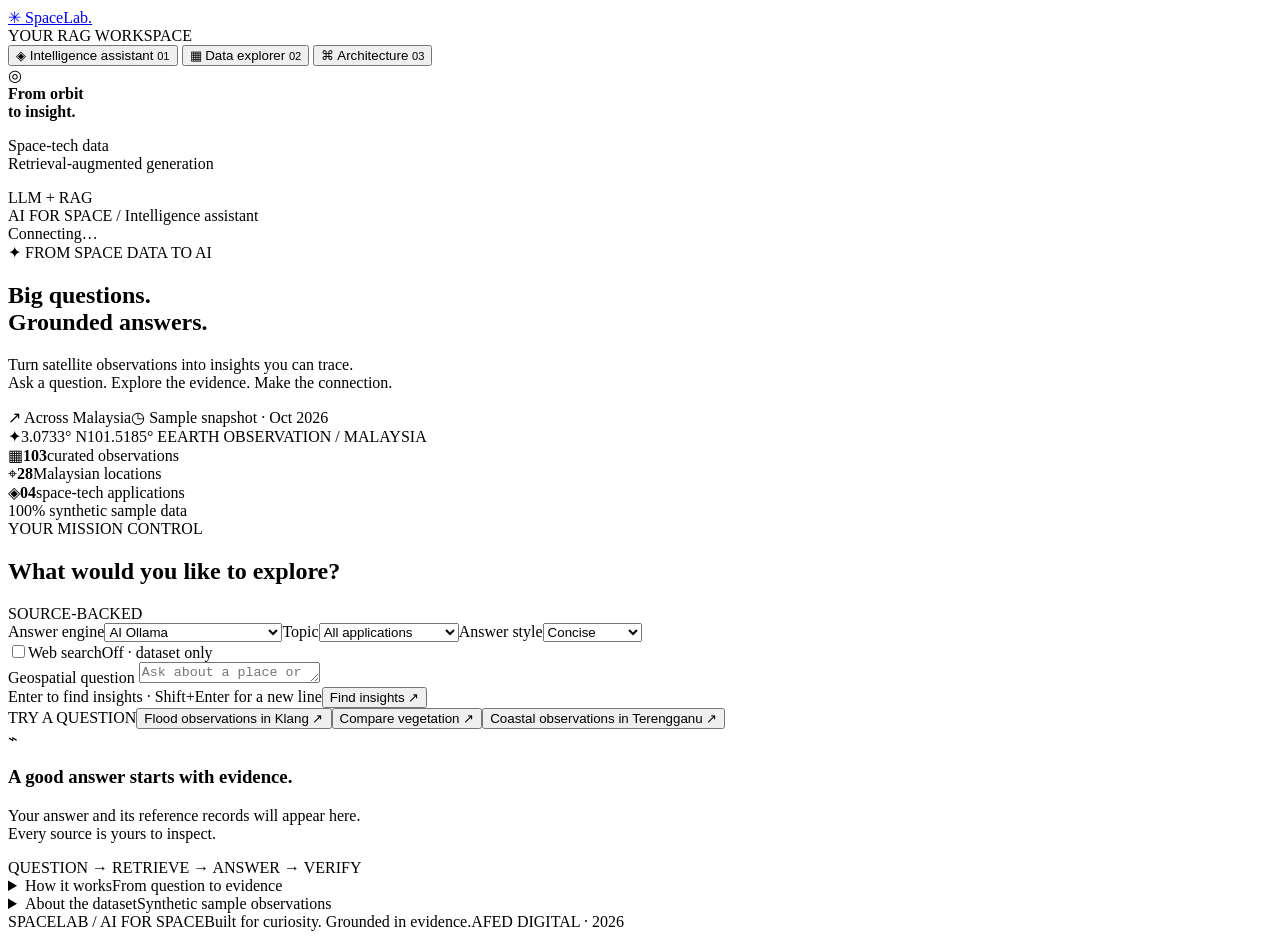
==== commit 80dfd4d9: "feat: add record editing, Malaysia maps and optional web context Persist validated record edits in S" ====
--- a/app/index.html
+++ b/app/index.html
@@ -30,6 +30,7 @@
           <div class="assistant-column"><section class="card ask-card"><div class="card-heading"><div><span class="eyebrow">YOUR MISSION CONTROL</span><h2>What would you like to explore?</h2></div><span class="tag pale">SOURCE-BACKED</span></div>
             <form id="question-form">
               <div class="settings"><label>Answer engine<select id="engine"><option value="qwen" selected>AI Ollama</option><option value="offline">Offline · retrieved excerpts</option></select></label><label>Topic<select id="topic"><option value="all">All applications</option><option value="flood">Flood monitoring</option><option value="vegetation">Vegetation</option><option value="land-use">Land-use change</option><option value="coastal">Coastal observation</option></select></label><label>Answer style<select id="style"><option value="concise">Concise</option><option value="briefing">Field briefing</option></select></label></div>
+              <div class="web-search-control"><label class="web-search-toggle" for="web-search"><input id="web-search" type="checkbox" role="switch" aria-describedby="web-search-hint"><span class="switch-track" aria-hidden="true"></span><span>Web search</span></label><span id="web-search-hint">Off · dataset only</span></div>
               <div class="question-composer">
                 <label for="question" class="sr-only">Geospatial question</label>
                 <textarea id="question" rows="1" maxlength="1000" minlength="3" required aria-describedby="question-hint" placeholder="Ask about a place or observation…"></textarea>
@@ -53,37 +54,55 @@
           </aside>
         </div>
       </section>
-      <section id="view-explorer" class="view" hidden><div class="page-title"><span class="eyebrow">KNOW YOUR EVIDENCE</span><h1>Explore the dataset.</h1><p><span class="record-count">103</span> invented observations. <span class="location-count">28</span> places across Malaysia. Four ways to see our planet.</p></div><div class="toolbar"><label>Find records<input id="data-search" type="search" placeholder="Search places, sensors or themes"></label><label>Application<select id="data-theme"><option value="all">All applications</option><option value="flood">Flood</option><option value="vegetation">Vegetation</option><option value="land-use">Land-use</option><option value="coastal">Coastal</option></select></label><div class="download-links"><a href="/sample-data/observations.csv" download>CSV ↓</a><a href="/sample-data/observations.json" download>JSON ↓</a><a href="/sample-data/observations.geojson" download>GeoJSON ↓</a></div></div><div class="explorer-layout"><section class="card location-plot"><h2>Where the records live</h2><p>Schematic coordinate plots · no basemap · north is up. Hover or focus a point for its place name.</p><svg id="location-map" viewBox="0 0 500 480" role="img" aria-label="Schematic plot of sample locations across Malaysia"></svg><p>Coordinates are approximate place references. All observations and measurement values are fictional.</p></section><section><div id="record-summary" class="muted" aria-live="polite"></div><div id="records-list" class="records-list"></div></section></div></section>
+      <section id="view-explorer" class="view" hidden><div class="page-title"><span class="eyebrow">KNOW YOUR EVIDENCE</span><h1>Explore the dataset.</h1><p><span class="record-count">103</span> invented observations. <span class="location-count">28</span> places across Malaysia. Four ways to see our planet.</p></div><div class="toolbar"><label>Find records<input id="data-search" type="search" placeholder="Search places, sensors or themes"></label><label>Application<select id="data-theme"><option value="all">All applications</option><option value="flood">Flood</option><option value="vegetation">Vegetation</option><option value="land-use">Land-use</option><option value="coastal">Coastal</option></select></label><div class="download-links"><a href="/sample-data/observations.csv" download>CSV ↓</a><a href="/sample-data/observations.json" download>JSON ↓</a><a href="/sample-data/observations.geojson" download>GeoJSON ↓</a></div></div><div class="explorer-layout"><section class="card location-plot"><h2>Where the records live</h2><p id="map-caption">Malaysia outline · north is up · panels use separate scales. Hover or focus a point for its place name.</p><svg id="location-map" viewBox="0 0 500 480" role="img" aria-label="Map of Peninsular and East Malaysia with sample location markers"></svg><p>Coordinates are approximate place references. All observations and measurement values are fictional. Outline: <a href="https://www.naturalearthdata.com/" target="_blank" rel="noopener noreferrer">Natural Earth</a>.</p></section><section><p id="edit-status" class="muted" role="status" aria-live="polite"></p><div id="record-summary" class="muted" aria-live="polite"></div><div id="records-list" class="records-list"></div></section></div></section>
       <section id="view-architecture" class="view" hidden>
-        <div class="page-title"><span class="eyebrow">INSIDE SPACELAB</span><h1>The system behind the answer.</h1><p>Explore the project architecture, then follow a question through retrieval, generation and verification.</p></div>
+        <div class="page-title"><span class="eyebrow">INSIDE SPACELAB</span><h1>The system behind the answer.</h1><p>Follow the current system: Malaysian sample data, editable records, computed rankings and optional web context.</p></div>
         <div class="architecture-overview">
-          <button type="button" class="architecture-shortcut" data-architecture-target="architecture-system" aria-controls="architecture-system"><span class="tag pale">01 · SYSTEM ARCHITECTURE</span><span class="architecture-shortcut-description">Components, deployment options and data connections.</span></button>
-          <button type="button" class="architecture-shortcut" data-architecture-target="architecture-process" aria-controls="architecture-process"><span class="tag pale">02 · PROCESS FLOW</span><span class="architecture-shortcut-description">Decisions, model calls and fallback behaviour.</span></button>
-          <button type="button" class="architecture-shortcut" data-architecture-target="architecture-plain-language" aria-controls="architecture-plain-language"><span class="tag pale">03 · PLAIN-LANGUAGE GUIDE</span><span class="architecture-shortcut-description">The same journey, explained for everyone.</span></button>
+          <button type="button" class="architecture-shortcut" data-architecture-target="architecture-system" aria-controls="architecture-system"><span class="tag pale">01 · SYSTEM ARCHITECTURE</span><span class="architecture-shortcut-description">Data storage, map, editing and optional external services.</span></button>
+          <button type="button" class="architecture-shortcut" data-architecture-target="architecture-process" aria-controls="architecture-process"><span class="tag pale">02 · PROCESS FLOW</span><span class="architecture-shortcut-description">Complete dataset queries, web search, generation and fallback.</span></button>
+          <button type="button" class="architecture-shortcut" data-architecture-target="architecture-plain-language" aria-controls="architecture-plain-language"><span class="tag pale">03 · PLAIN-LANGUAGE GUIDE</span><span class="architecture-shortcut-description">How the finder, calculator, researcher and writer work together.</span></button>
         </div>
         <details id="architecture-system" class="card diagram-card architecture-section" aria-labelledby="architecture-heading" open>
           <summary class="diagram-summary"><h2 id="architecture-heading"><span class="diagram-summary-copy"><span class="eyebrow">01 / HOW THE COMPONENTS CONNECT</span><span class="diagram-summary-title">System architecture</span></span><span class="diagram-toggle" aria-hidden="true"></span></h2></summary>
           <div class="diagram-content"><div class="diagram-download"><a class="text-button" href="/diagrams/architecture.svg" download="spacelab-architecture.svg">Download SVG ↓</a></div>
-          <p class="muted">One browser app and a shared Python backend. Serve it locally or on Heroku; connect a model only when AI generation is needed.</p>
-          <figure class="diagram-figure"><div class="diagram-scroll" tabindex="0" role="region" aria-label="System architecture diagram; scroll horizontally on smaller screens"><img src="/diagrams/architecture.svg" width="1100" height="1140" alt="Browser connects to a local server or Heroku Gunicorn, then shared Python routes and BM25 retrieval over bundled synthetic records. Answers come from excerpts or an optional Ollama service, and return with references for verification."></div><figcaption>Solid arrows show data connections. Dashed arrows show the optional AI path and fallback. The two application hosts are alternatives.</figcaption></figure>
-          <div class="architecture-notes"><div><h3>Prepared knowledge base</h3><p>The generator creates JSON, CSV and GeoJSON. The backend loads the JSON records into memory at startup; changes require an app restart or redeployment.</p></div><div><h3>Model connection</h3><p>The Python backend calls the configured Ollama-compatible service. Local Ollama works for local development; Heroku needs a reachable hosted endpoint. Model credentials stay on the backend.</p></div><div><h3>Retrieval approach</h3><p>This implementation uses lexical BM25 ranking with place and topic constraints. It does not train a model, generate embeddings or use a vector database.</p><p><a class="text-button" href="https://www.elastic.co/blog/practical-bm25-part-2-the-bm25-algorithm-and-its-variables" target="_blank" rel="noopener noreferrer">Explore BM25: scoring and its variables ↗</a></p><p><a class="text-button" href="https://nlp.stanford.edu/IR-book/html/htmledition/okapi-bm25-a-non-binary-model-1.html" target="_blank" rel="noopener noreferrer">Read the Stanford information retrieval chapter ↗</a></p></div></div>
-          <details class="bm25-explainer"><summary>What does BM25 do in this project?</summary><p>BM25 ranks records by how well their words match your question. It weighs how distinctive a word is across the candidate records, limits the benefit of repeating it, and adjusts for record length. A higher score means a stronger text match, not greater factual confidence.</p><p>Here, place and topic filters narrow the candidate records first. The code then uses <code>k1 = 1.5</code> and <code>b = 0.75</code> and returns the top matches. BM25 is the search step; the LLM is the optional writing step.</p></details>
+          <p class="muted">One browser app and a shared Python backend, served locally or through Heroku Gunicorn. The backend combines the bundled dataset with saved edits, computes results and optionally calls the model and web-search service.</p>
+          <figure class="diagram-figure"><div class="diagram-scroll" tabindex="0" role="region" aria-label="System architecture diagram; scroll horizontally on smaller screens"><img src="/diagrams/architecture.svg" width="1200" height="1450" alt="The browser connects through local Python or Heroku Gunicorn to shared routes. Each request reads bundled JSON plus SQLite edits. Python searches all matching data or computes rankings and complete lists. An optional Ollama model receives dataset evidence and, with Web search on, separate external excerpts. References, dynamic downloads and a bundled Malaysia map are available in the browser."></div><figcaption>Solid arrows show the dataset and response paths. Dashed arrows show optional web search and model generation. Peninsular and East Malaysia map outlines are bundled locally.</figcaption></figure>
+          <div class="architecture-notes">
+            <div><h3>Nationwide sample data</h3><p>The generator creates 103 synthetic observations across 28 locations, covering all 13 Malaysian states and three federal territories. Four applications cover flood, vegetation, land-use and coastal observations. These are invented teaching measurements.</p></div>
+            <div><h3>Persistent record editing</h3><p>Expand an Explorer card and choose Edit record, then Save changes or Cancel. The backend validates changes and detects stale edits. Saved overrides live in local SQLite, separate from the bundled JSON, and are read for each request.</p></div>
+            <div><h3>Immediate data updates</h3><p>New answers, rankings, map markers and CSV, JSON or GeoJSON downloads use saved values immediately. Observation summaries and quality labels update automatically; IDs, applications and units remain stable. The editing browser clears its previous answer after a save.</p></div>
+            <div><h3>Malaysia reference map</h3><p>The Explorer draws locally bundled Natural Earth country outlines behind the markers. Both use the same coordinate projection. Peninsular and East Malaysia use separate panel scales, with hover and keyboard-focus labels. The map works offline.</p></div>
+            <div><h3>Model and web connections</h3><p>The backend calls the configured Ollama-compatible model. The Web search switch is off by default. Turning it on selects AI Ollama and searches through Ollama Cloud for up to five external excerpts. Model and search credentials stay on the server.</p></div>
+            <div><h3>Deployment and persistence</h3><p>Local SQLite edits survive local app restarts and are shared by workers on the same filesystem. Heroku dyno filesystems are temporary and separate; durable hosted editing needs persistent storage. Local development can use local Ollama; Heroku needs a reachable model endpoint.</p></div>
+          </div>
+          <details class="bm25-explainer"><summary>How does retrieval differ from numeric ranking?</summary><p>Exact place and state names, topic aliases and the selected Topic narrow the candidate records. General questions use BM25 to rank positive text matches, with <code>k1 = 1.5</code> and <code>b = 0.75</code>. There is no fixed source-count cap. BM25 scores measure text relevance, not confidence or environmental severity.</p><p>Questions such as “top 5 worst flood in Malaysia” sort every matching record numerically before selecting five results. Flood rankings use inundated area, not overall severity. “List all flood observations” returns every matching record. Python computes these results directly, including when AI Ollama is selected.</p><p>Regional phrases such as “southern Malaysia” are not built-in state filters. With web search enabled, the model can use external context to explain a regional interpretation and its limitations. This project uses lexical retrieval, with no model training, embeddings or vector database.</p><p><a class="text-button" href="https://www.elastic.co/blog/practical-bm25-part-2-the-bm25-algorithm-and-its-variables" target="_blank" rel="noopener noreferrer">Explore BM25 scoring ↗</a> · <a class="text-button" href="https://nlp.stanford.edu/IR-book/html/htmledition/okapi-bm25-a-non-binary-model-1.html" target="_blank" rel="noopener noreferrer">Stanford information retrieval chapter ↗</a></p></details>
           </div>
         </details>
         <details id="architecture-process" class="card diagram-card architecture-section" aria-labelledby="flow-heading">
           <summary class="diagram-summary"><h2 id="flow-heading"><span class="diagram-summary-copy"><span class="eyebrow">02 / FROM QUESTION TO RESPONSE</span><span class="diagram-summary-title">Process flow</span></span><span class="diagram-toggle" aria-hidden="true"></span></h2></summary>
           <div class="diagram-content"><div class="diagram-download"><a class="text-button" href="/diagrams/process-flow.svg" download="spacelab-process-flow.svg">Download SVG ↓</a></div>
-          <p class="muted">Trace the actual request path, including validation errors, insufficient evidence and model fallback.</p>
-          <figure class="diagram-figure"><div class="diagram-scroll" tabindex="0" role="region" aria-label="Process flow diagram; scroll horizontally on smaller screens"><img src="/diagrams/process-flow.svg" width="1200" height="1490" alt="Question submission, input validation and BM25 retrieval lead to an evidence check. Missing evidence or live-data requests skip AI. Excerpt mode returns source text; AI mode calls Ollama and validates citation IDs, falling back to excerpts on error. The browser displays the response for human verification and optional download."></div><figcaption>Green diamonds are decisions. Amber boxes show errors, insufficient evidence or fallback. Retrieval always happens before a model call.</figcaption></figure>
-          <div class="architecture-notes"><div><h3>Evidence before generation</h3><p>No matching sources, or a request for live conditions or predictions, produces an insufficient-evidence response without calling the model.</p></div><div><h3>Transparent fallback</h3><p>Model errors, timeout errors, empty answers or failed citation checks use retrieved excerpts instead. The response reports the actual mode and includes a notice.</p></div><div><h3>Human verification</h3><p>Citation checks validate source IDs, not factual entailment. A person still needs to compare each claim with the source record, date, value and limitations.</p></div></div>
+          <p class="muted">The request validates settings, reads current records and selects evidence. Web search adds an optional external path; computed dataset rankings and listings remain intact.</p>
+          <figure class="diagram-figure"><div class="diagram-scroll" tabindex="0" role="region" aria-label="Process flow diagram; scroll horizontally on smaller screens"><img src="/diagrams/process-flow.svg" width="1200" height="1630" alt="After validation, the backend reads merged dataset records, computes rankings or full listings, or searches with BM25. Web search runs only when enabled and returns separate external excerpts or a search notice. Optional generation checks supplied source IDs and falls back to labelled excerpts. The browser separates the answer, clarification, dataset references and web links."></div><figcaption>The left path covers dataset evidence; the optional right path adds web references. Direct computed results and excerpts can return without a model call. New requests read saved edits.</figcaption></figure>
+          <div class="architecture-notes">
+            <div><h3>Dataset-only requests</h3><p>Web off makes no search-provider request. The model receives dataset evidence only. Without matching records, or for live conditions and predictions, the dataset-only path reports insufficient evidence. Offline mode shows excerpts and computed results without a model call.</p></div>
+            <div><h3>Web-assisted requests</h3><p>Web on sends the question to Ollama Cloud search. Usable excerpts and their URLs form a separate evidence set, which can support model inference even when the dataset is insufficient. External context never validates invented measurements or replaces computed dataset results. Choosing Offline turns the switch off.</p></div>
+            <div><h3>Transparent fallback</h3><p>Search failures and empty results are labelled, and the response uses dataset evidence. Model errors, timeouts and missing or invalid citations fall back to labelled excerpts. Successful web references remain available when the model fails.</p></div>
+            <div><h3>Check evidence and dates</h3><p>Generated citation IDs must belong to the supplied evidence; web-assisted answers must cite a web reference. This checks source identity, not whether every claim follows from it. Search retrieval times are not publication dates. Verify relevance, dates and limitations.</p></div>
+            <div><h3>References and exports</h3><p>The displayed answer hides inline source IDs and the duplicate Refs footer. The References section separates synthetic dataset cards from clickable external links and excerpts. Response JSON downloads retain both evidence sets, actual mode, notices and search status.</p></div>
+            <div><h3>Edit and save flow</h3><p>An Explorer edit submits the original record and changed fields. Validation errors keep the draft available; a conflict protects newer edits. Successful saves update SQLite and the editing browser, while later queries and data downloads read the merged values.</p></div>
+          </div>
           </div>
         </details>
         <details id="architecture-plain-language" class="card diagram-card architecture-section" aria-labelledby="plain-language-heading">
           <summary class="diagram-summary"><h2 id="plain-language-heading"><span class="diagram-summary-copy"><span class="eyebrow">03 / NO CODING KNOWLEDGE NEEDED</span><span class="diagram-summary-title">From your question to a grounded answer</span></span><span class="diagram-toggle" aria-hidden="true"></span></h2></summary>
           <div class="diagram-content"><div class="diagram-download"><a class="text-button" href="/diagrams/plain-language-flow.svg" download="spacelab-plain-language-flow.svg">Download SVG ↓</a></div>
-          <p class="muted">Think of the assistant as a team: a front desk receives your question, a researcher finds evidence, and a writer helps explain it.</p>
-          <figure class="diagram-figure"><div class="diagram-scroll" tabindex="0" role="region" aria-label="Plain-language process diagram; scroll horizontally on smaller screens"><img src="/diagrams/plain-language-flow.svg" width="1100" height="1060" alt="Your prompt enters the assistant interface. The RAG server finds relevant records in the dataset. An LLM such as Gemma or Qwen, reached through Ollama, writes from those records, or offline mode shows excerpts with no generated analysis. The response includes references for you to verify."></div><figcaption>The LLM is the AI writer reached through Ollama, not a separate step before search. The RAG service finds the evidence first, then passes it to the model. This project uses a JSON dataset rather than a separate database.</figcaption></figure>
-          <div class="architecture-notes"><div><h3>RAG = find, then explain</h3><p>Retrieval-augmented generation means finding relevant reference material and giving it to an AI model to help write an answer. The model is not being trained on your question.</p></div><div><h3>Ollama and the model</h3><p>Ollama provides access to the model. Gemma or Qwen is the LLM that produces the words, depending on the model configured and available on your endpoint.</p></div><div><h3>Offline has limits</h3><p>Offline mode retrieves and displays source excerpts. It does not generate a new explanation with an LLM. Neither mode can fill gaps in the synthetic dataset with verified facts.</p></div></div>
+          <p class="muted">Think of SpaceLab as a notebook, a finder, a calculator, an optional web researcher and an AI writer. Each has a different job.</p>
+          <figure class="diagram-figure"><div class="diagram-scroll" tabindex="0" role="region" aria-label="Plain-language process diagram; scroll horizontally on smaller screens"><img src="/diagrams/plain-language-flow.svg" width="1100" height="1280" alt="SpaceLab reads synthetic Malaysian observations and saved edits, checks every matching record, and calculates rankings itself. Web search optionally supplies external context. The AI writer explains the evidence, or the app shows source excerpts. Users check separate dataset and web references, and can save record edits that update future answers, maps and downloads."></div><figcaption>The calculator handles rankings and complete lists. The optional writer explains the supplied evidence. The notebook combines bundled sample records with saved edits; web references stay separate.</figcaption></figure>
+          <div class="architecture-notes">
+            <div><h3>Your notebook</h3><p>The dataset contains invented observations around Malaysia. Edit a record in Data Explorer and save it to update the notebook for everyone using this app. Summaries, map markers, future answers and data downloads use those saved changes.</p></div>
+            <div><h3>Choose the evidence</h3><p>Leave Web search off to use your dataset only. Turn it on to add external context with links you can inspect. Offline mode uses the calculator and source excerpts; AI Ollama asks the configured model to help explain the evidence.</p></div>
+            <div><h3>Your final check</h3><p>Open References to inspect the dataset cards and any web sources. A plausible answer still needs checking. Sample measurements describe classroom scenarios; external excerpts may be incomplete or out of date.</p></div>
+          </div>
           </div>
         </details>
       </section>
